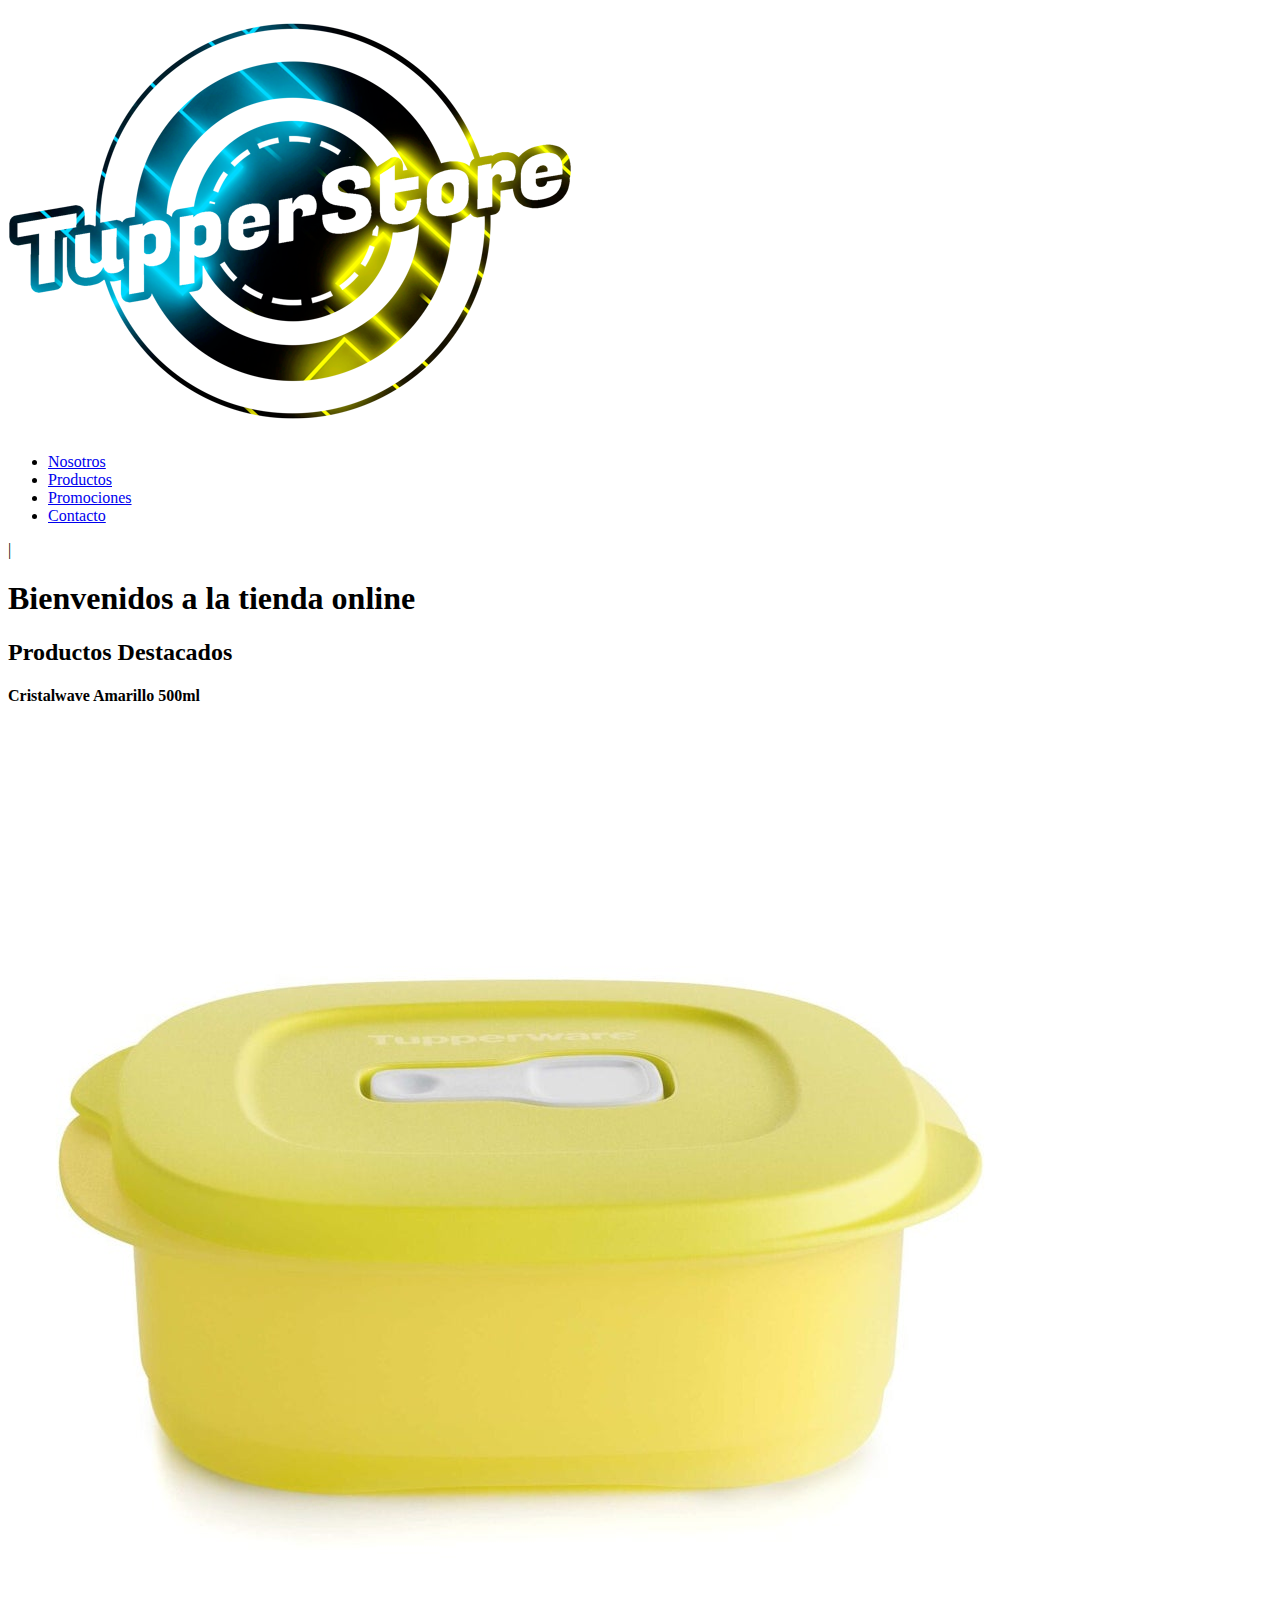
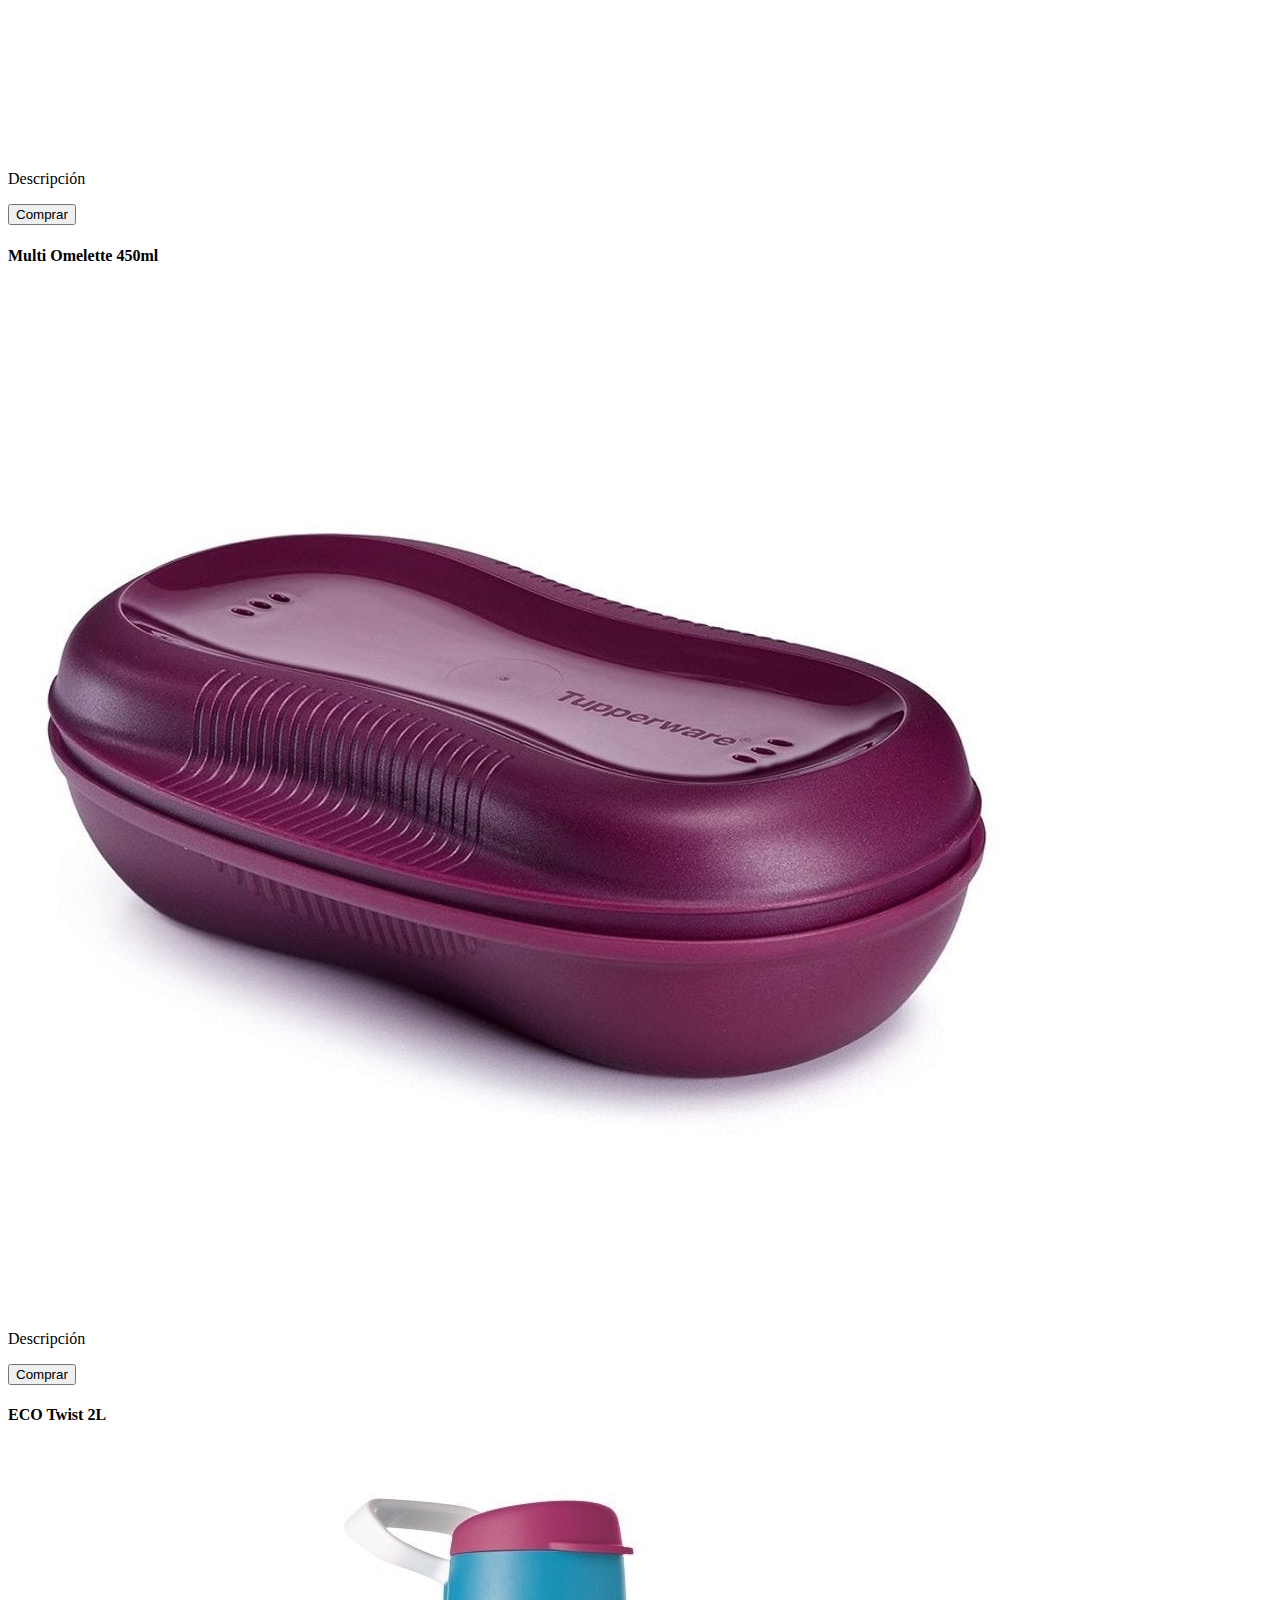
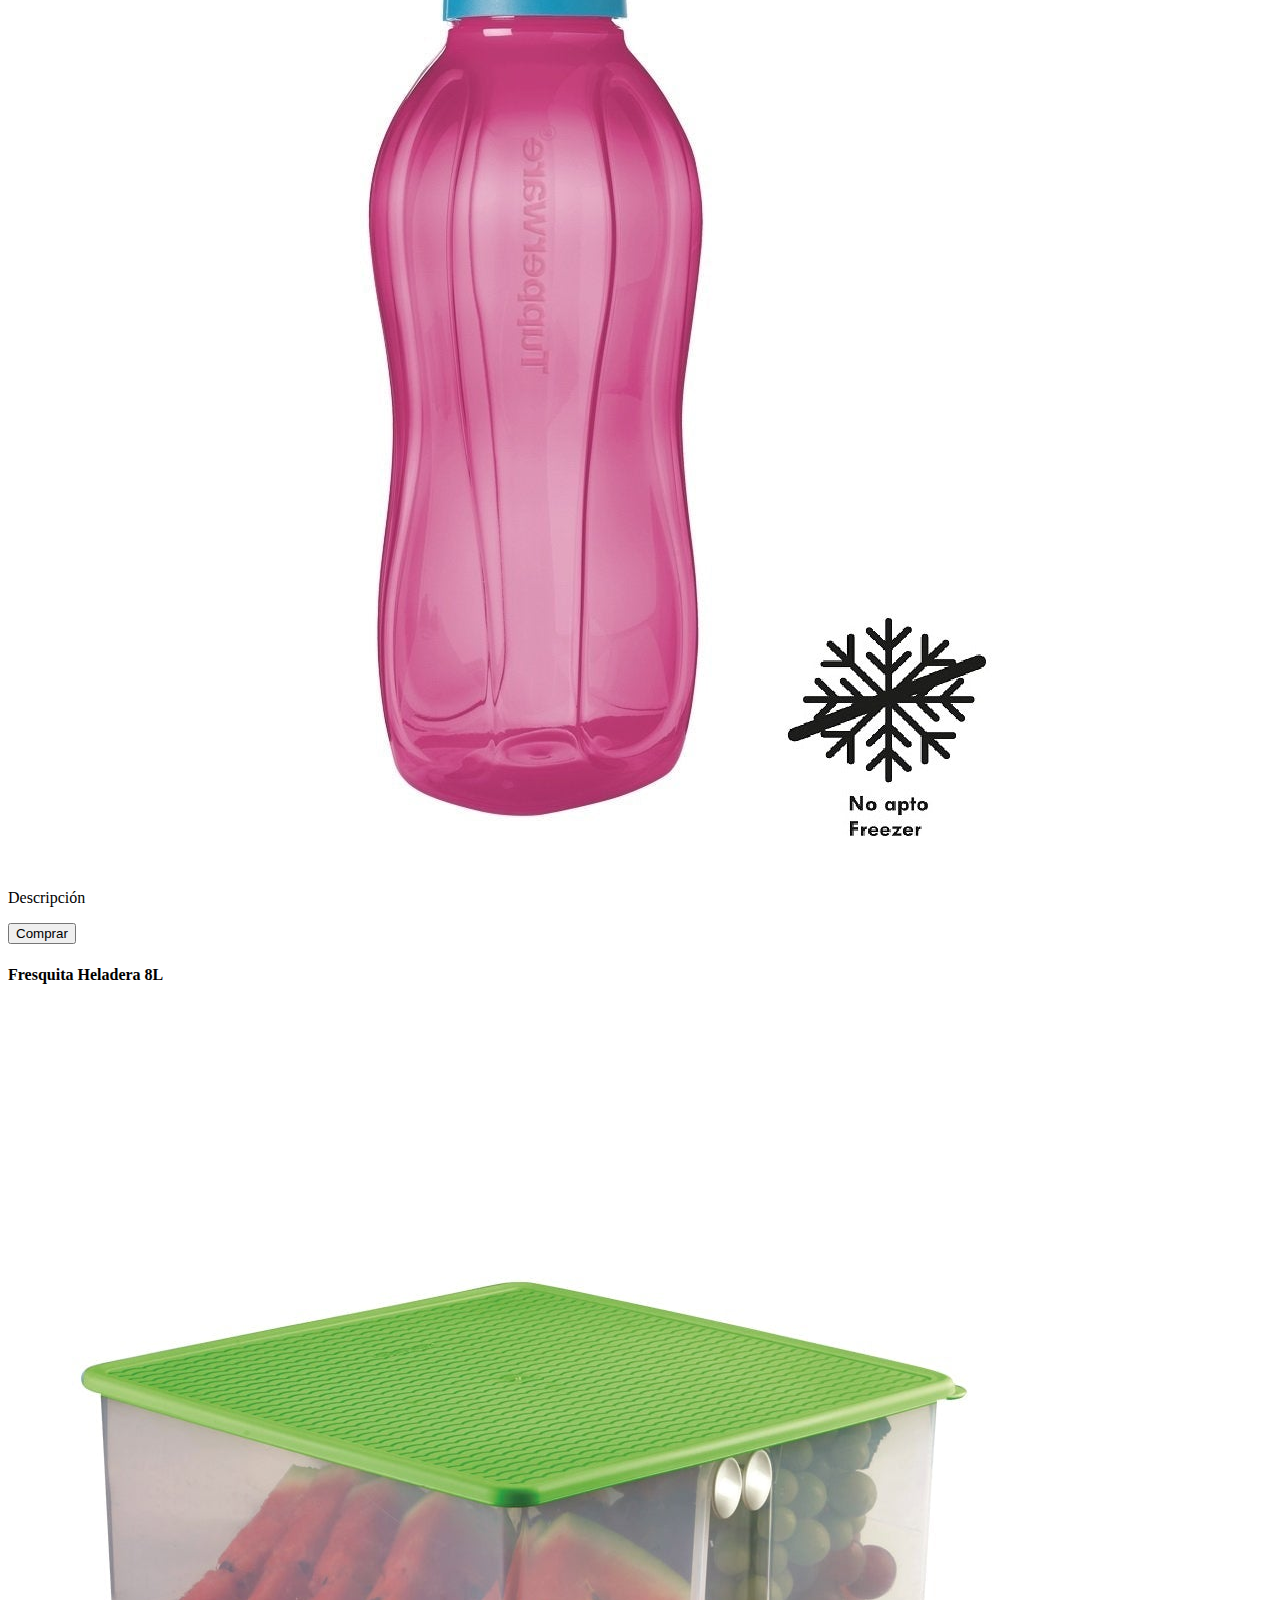
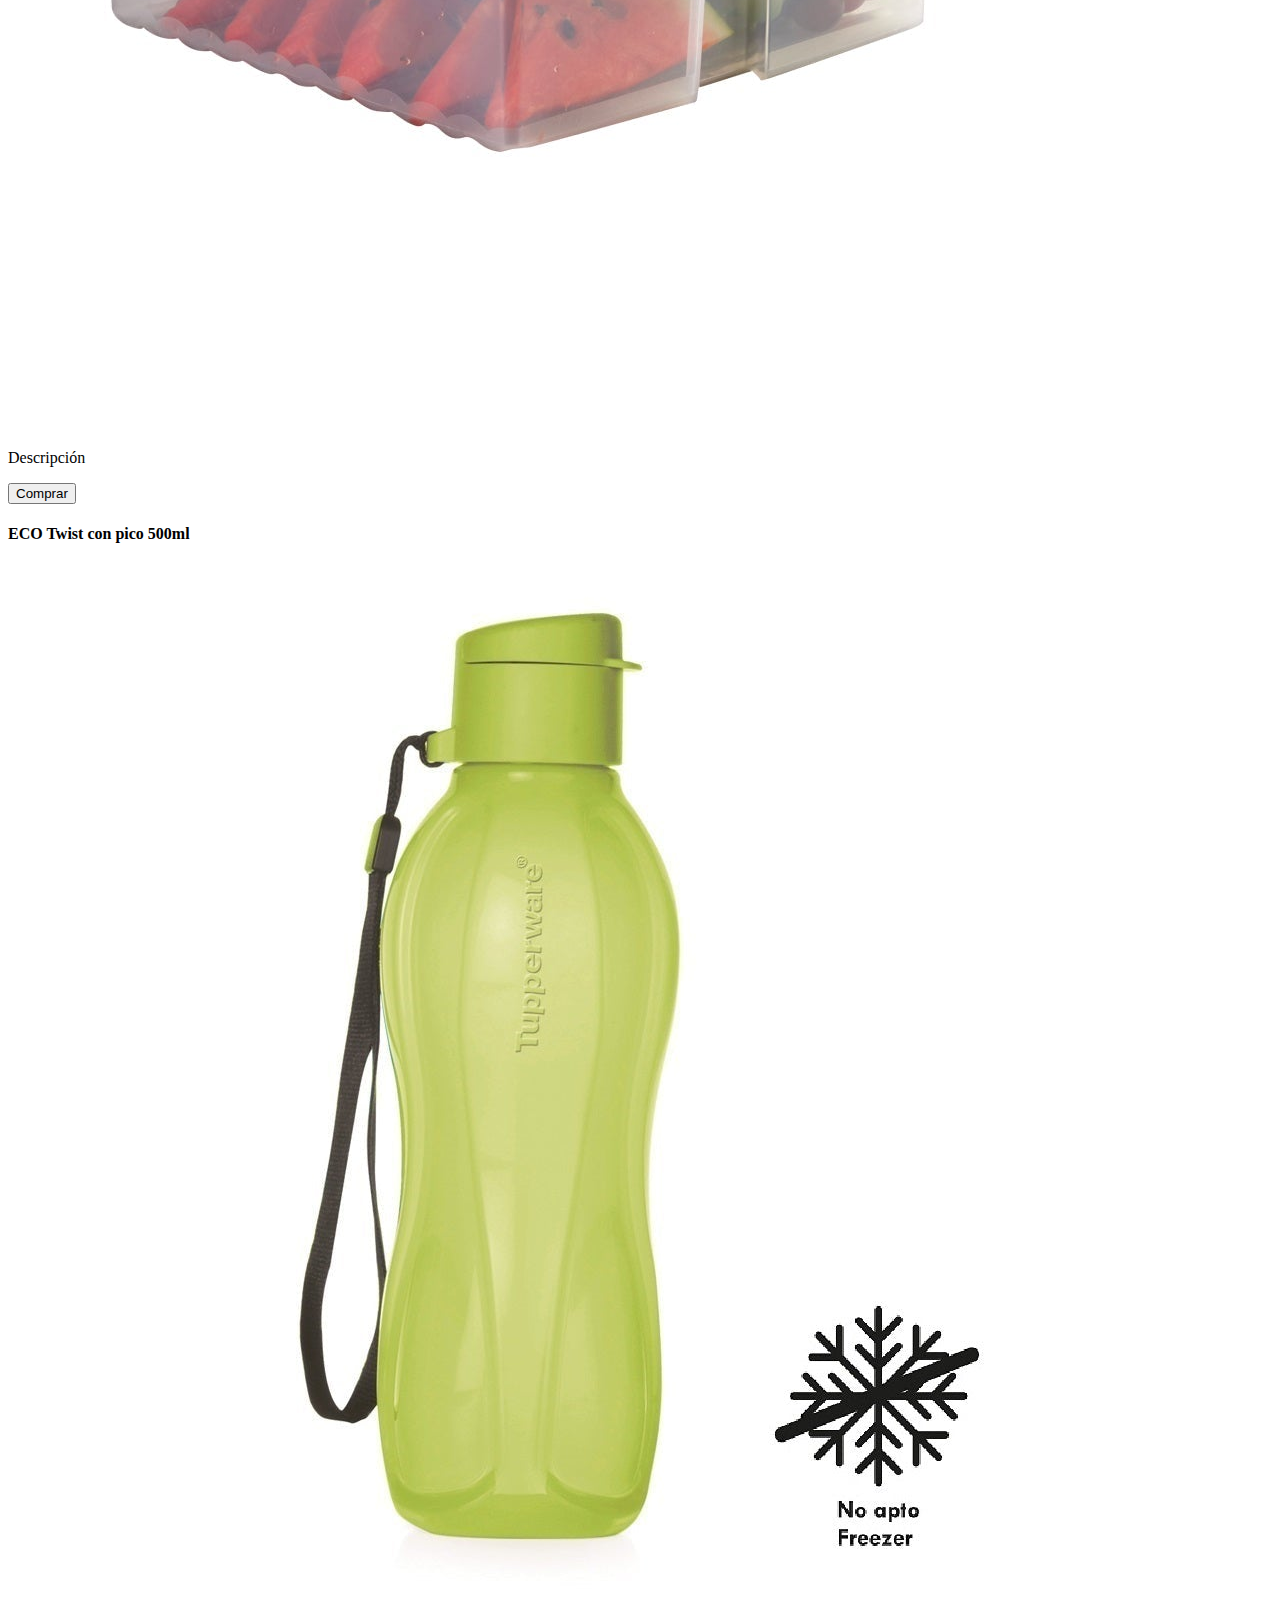
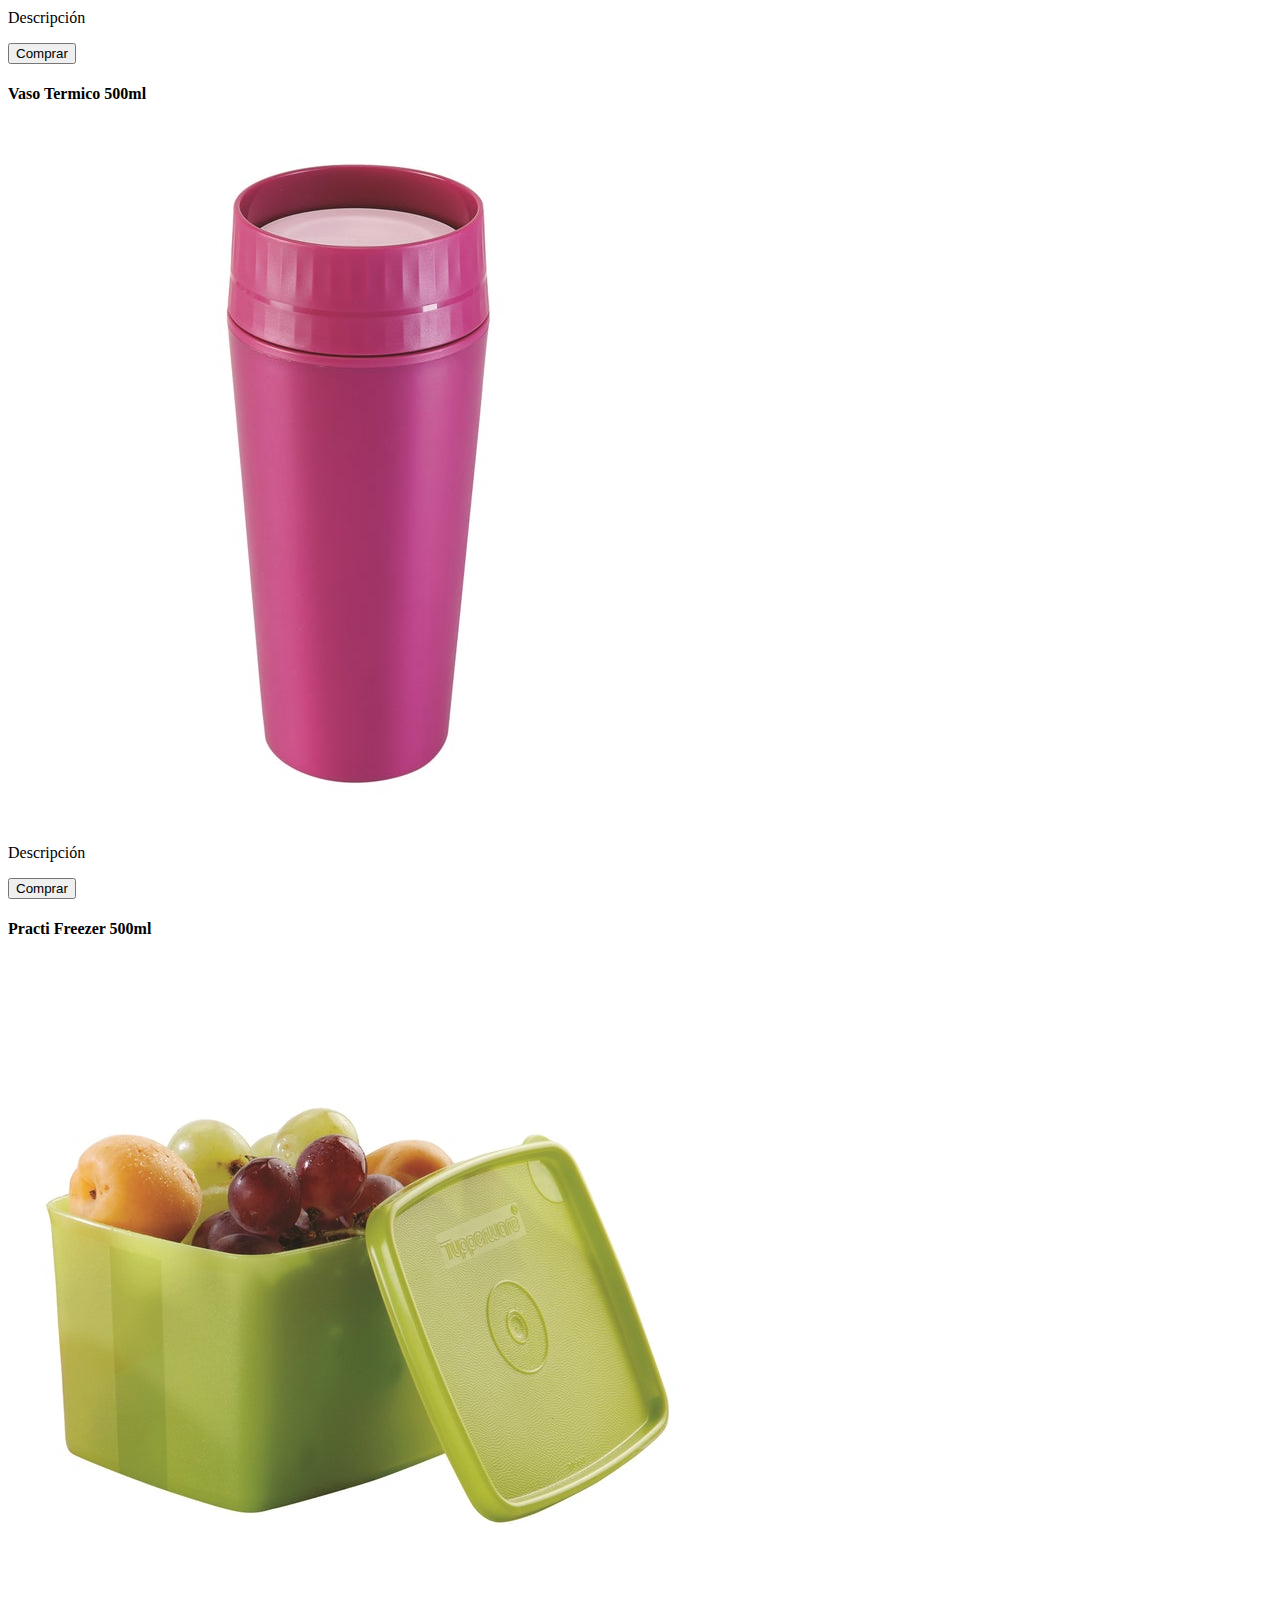
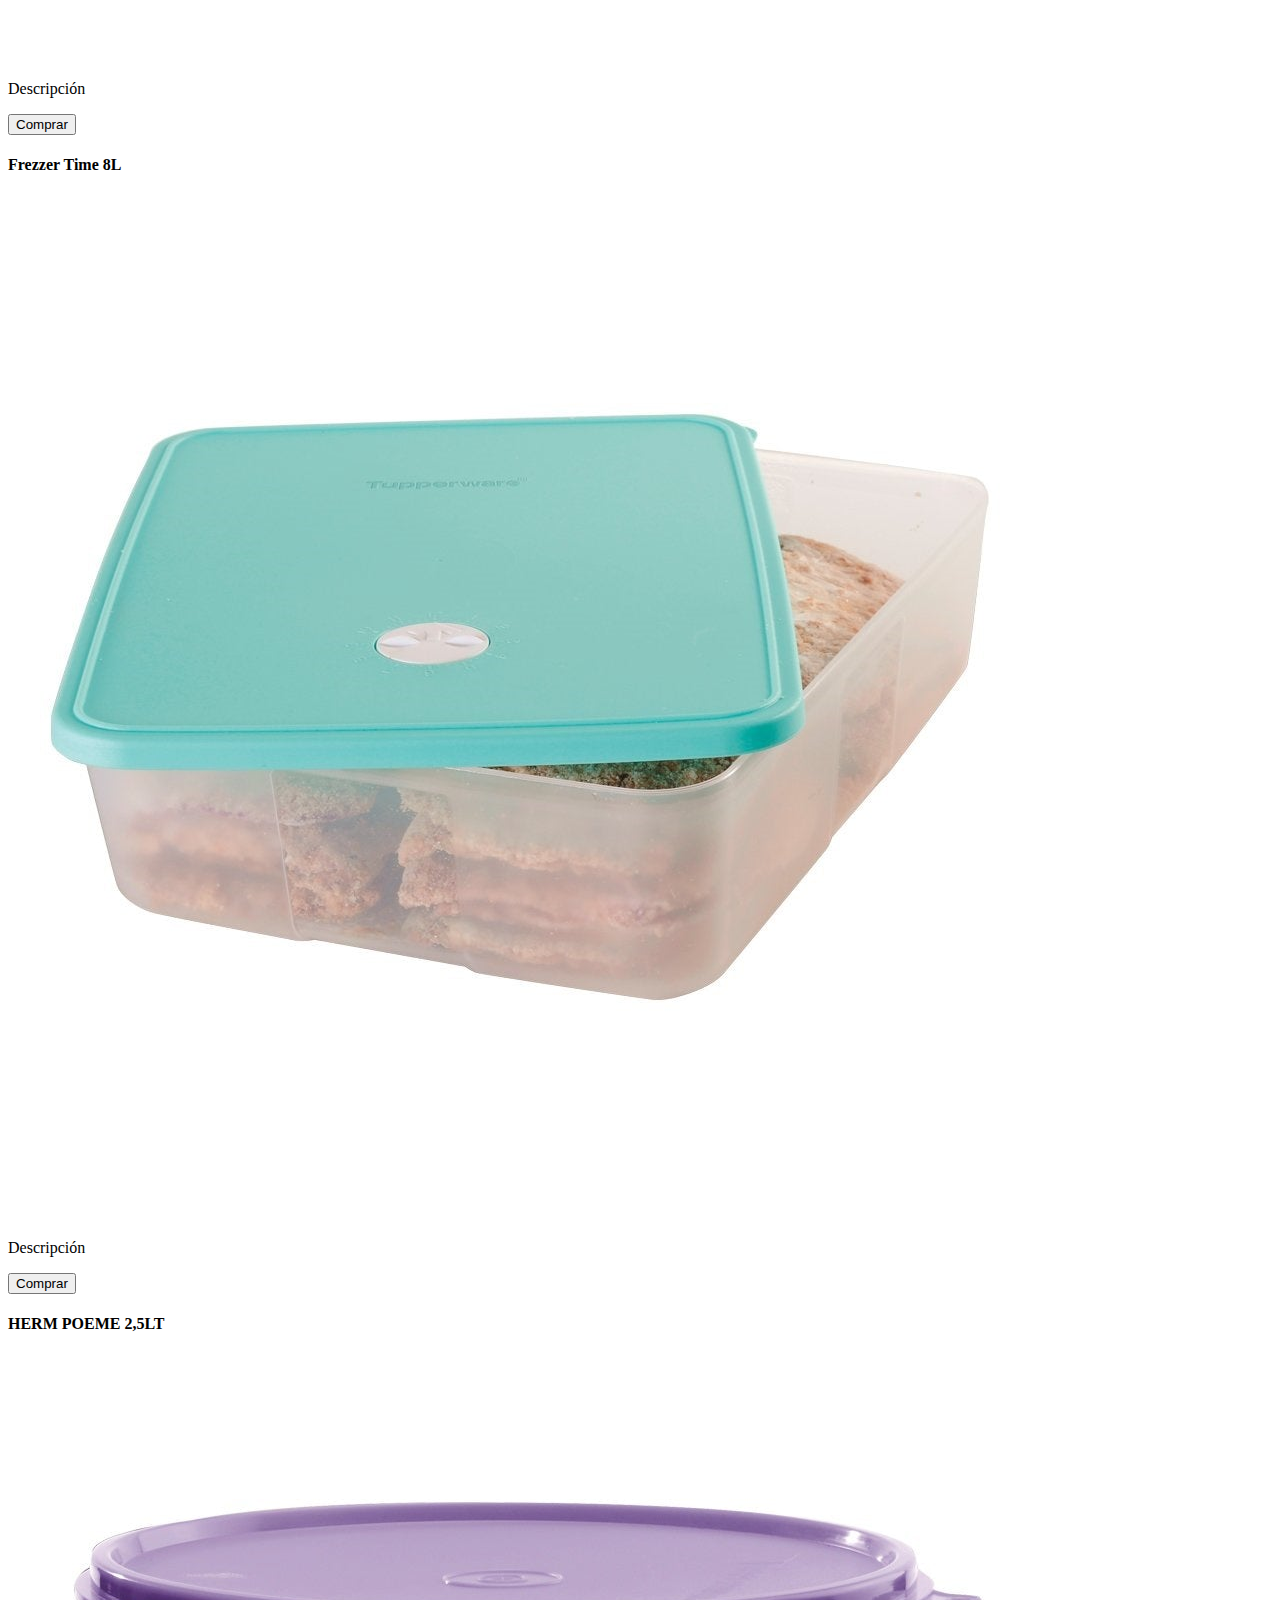
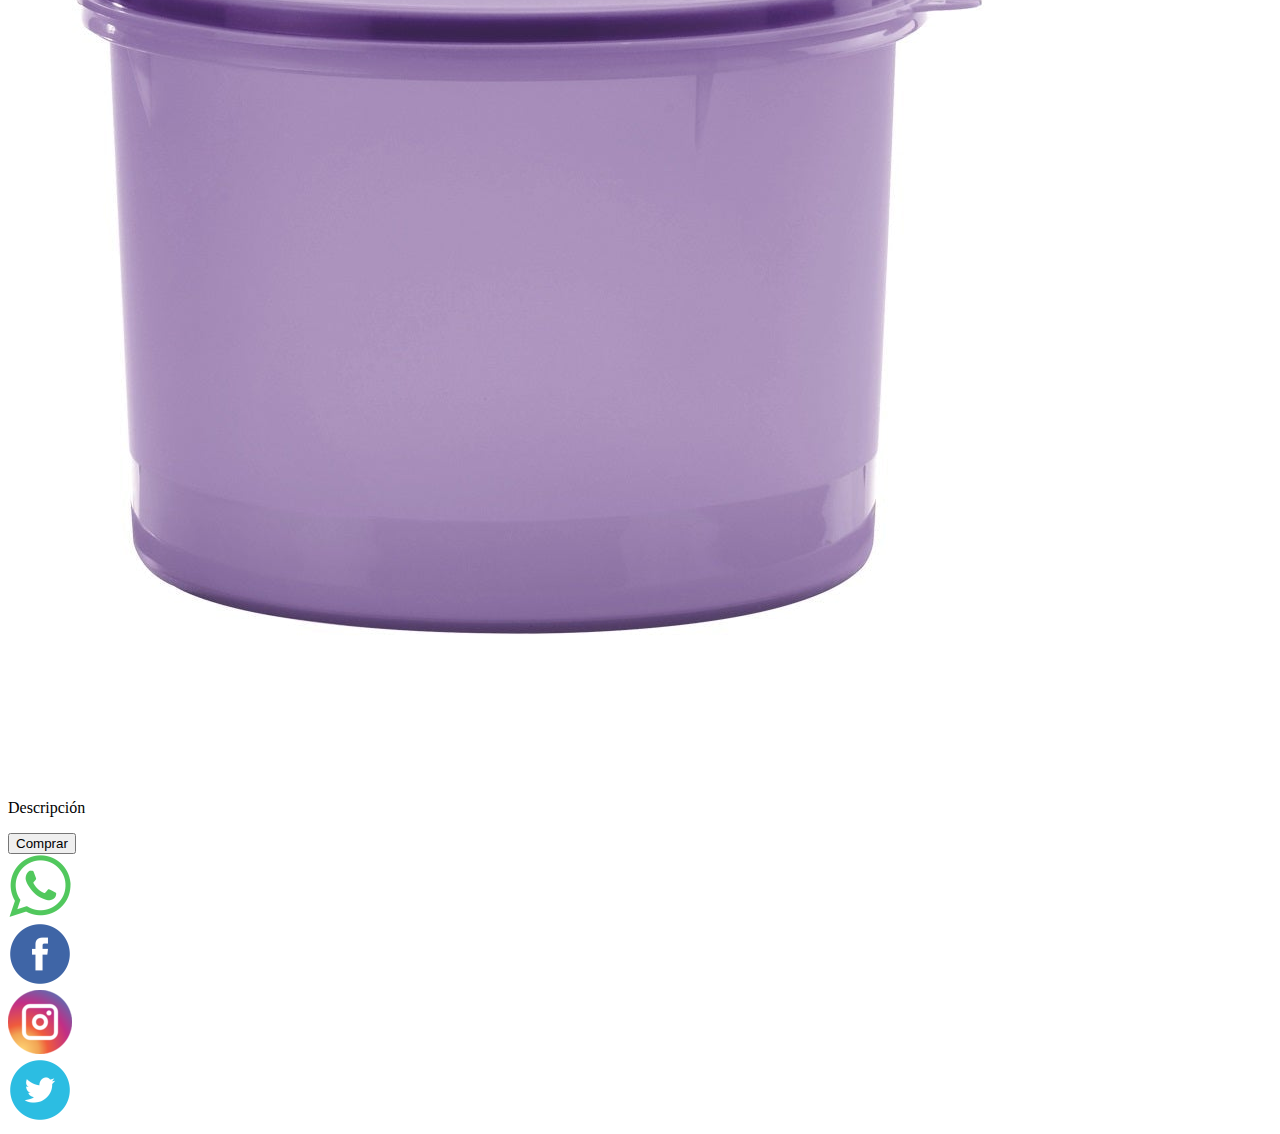
==== index.html @ eb11270f "subiendo archivos" ====
<!DOCTYPE html>
<html lang="en">

<head>
    <!-- inicio etiqueta meta -->
    <meta charset="UTF-8">
    <meta http-equiv="X-UA-Compatible" content="IE=edge">
    <meta name="viewport" content="width=device-width, initial-scale=1.0">
    <!-- cierre etiquetas meta-->
    <!--link Tipografia-->
    <link rel="preconnect" href="https://fonts.googleapis.com">
    <link rel="preconnect" href="https://fonts.gstatic.com" crossorigin>
    <link href="https://fonts.googleapis.com/css2?family=Raleway:ital@1&display=swap" rel="stylesheet">

    <link rel="preconnect" href="https://fonts.googleapis.com">
    <link rel="preconnect" href="https://fonts.gstatic.com" crossorigin>
    <link href="https://fonts.googleapis.com/css2?family=Raleway:ital,wght@0,800;1,400&display=swap" rel="stylesheet">

    <!--link de css-->
    <link rel="stylesheet" href="css/estilos.css">
    <!-- titulo de nuestro html-->


    <title> Home - Tupperstore</title>

</head>

<body>

    <!-- encabezado de la web-->
    
        <div class="conteiner">
            <header>
                <!-- existen metodologias de escritura "camelCase"-->
                <!-- etiqueta de menu/navegacion nav-->
                
                
                <div class="contMenu">
                    
                    <span class="logo">
                        <a href="Index.html">
                            <img src="img/logo04.png" alt="" class="logo">
                        </a>
                    </span>
            
            
                    <nav>
                        <ul class="menu">
                            <li>
                                <a href="pages/nosotros.html">Nosotros</a>
                            </li>
                            <li>
                                <a href="pages/productos.html"> Productos</a>
                            </li>
                            <li>
                                <a href="pages/Promociones.html"> Promociones</a>
                            </li>
                            <li>
                                <a href="pages/contacto.html"> Contacto </a>
                            </li>
            
                        </ul>
                    </nav>
            
                </div>
            </header>
            <!--contenido principal de la web-->
            
            |<main>
            
                
                    <h1> Bienvenidos a la tienda online</h1>
                
            
                
                    <h2>Productos Destacados</h2>
               
            
                 
            
                
                <div class="cards">
                    <div class="card">
                        <h4> Cristalwave Amarillo 500ml</h4>
                        <img src="img/imagen 01.jpg" alt="" class="img">
                        <p></p>Descripción</p>
                        <button> Comprar </button>
                    </div>
                    <div class="card">
                        <h4> Multi Omelette 450ml</h4>
                        <img src="img/imagen02.jpg" alt="" class="img">
                        <p>Descripción</p>
                        <button> Comprar </button>
                    </div>
                    <div class="card">
                        <h4> ECO Twist 2L</h4>
                        <img src="img/imagen03.jpg" alt="" class="img">
                        <p>Descripción</p>
                        <button> Comprar </button>
                    </div>
                    <div class="card">
                        <h4> Fresquita Heladera 8L</h4>
                        <img src="img/imagen04.jpg" alt="" class="img">
                        <p>Descripción</p>
                        <button> Comprar </button>
                    </div>
                    <div class="card">
                        <h4> ECO Twist con pico 500ml</h4>
                        <img src="img/imagen05.jpg" alt="" class="img">
                        <p>Descripción</p>
                        <button> Comprar </button>
                    </div>
                    <div class="card">
                        <h4> Vaso Termico 500ml</h4>
                        <img src="img/imagen06.jpg" alt="" class="img">
                        <p>Descripción</p>
                        <button> Comprar </button>
                    </div>
                    <div class="card">
                        <h4> Practi Freezer 500ml</h4>
                        <img src="img/imagen07.jpg" alt="" class="img">
                        <p>Descripción</p>
                        <button> Comprar </button>
                    </div>
                    <div class="card">
                        <h4> Frezzer Time 8L</h4>
                        <img src="img/imagen08.jpg" alt="" class="img">
                        <p>Descripción</p>
                        <button> Comprar </button>
                    </div>
                    <div class="card">
                        <h4> HERM POEME 2,5LT</h4>
                        <img src="img/imagen09.jpg" alt="" class="img">
                        <p>Descripción</p>
                        <button> Comprar </button>
                    </div>
                                
                           
            
            
                </div>
                  
                
            
            
            </main>
            
            <footer>
                
                <div class="redesSociales">
                    <div>
                        <img src="img/whatsapp.png" alt="" class="imglogo">
                        
                    </div>
                    <div>
                        <img src="img/facebook.png" alt="" class="imglogo">
                        
                    </div>
                    <div>
                        <img src="img/instagram.png" alt=""class="imglogo">
                        
                    </div>
                    <div>
                        <img src="img/twitter.png" alt=""class="imglogo">
                        
                    </div>
            
                </div>
            
            </footer>
        </div>
    

</body>

</html>
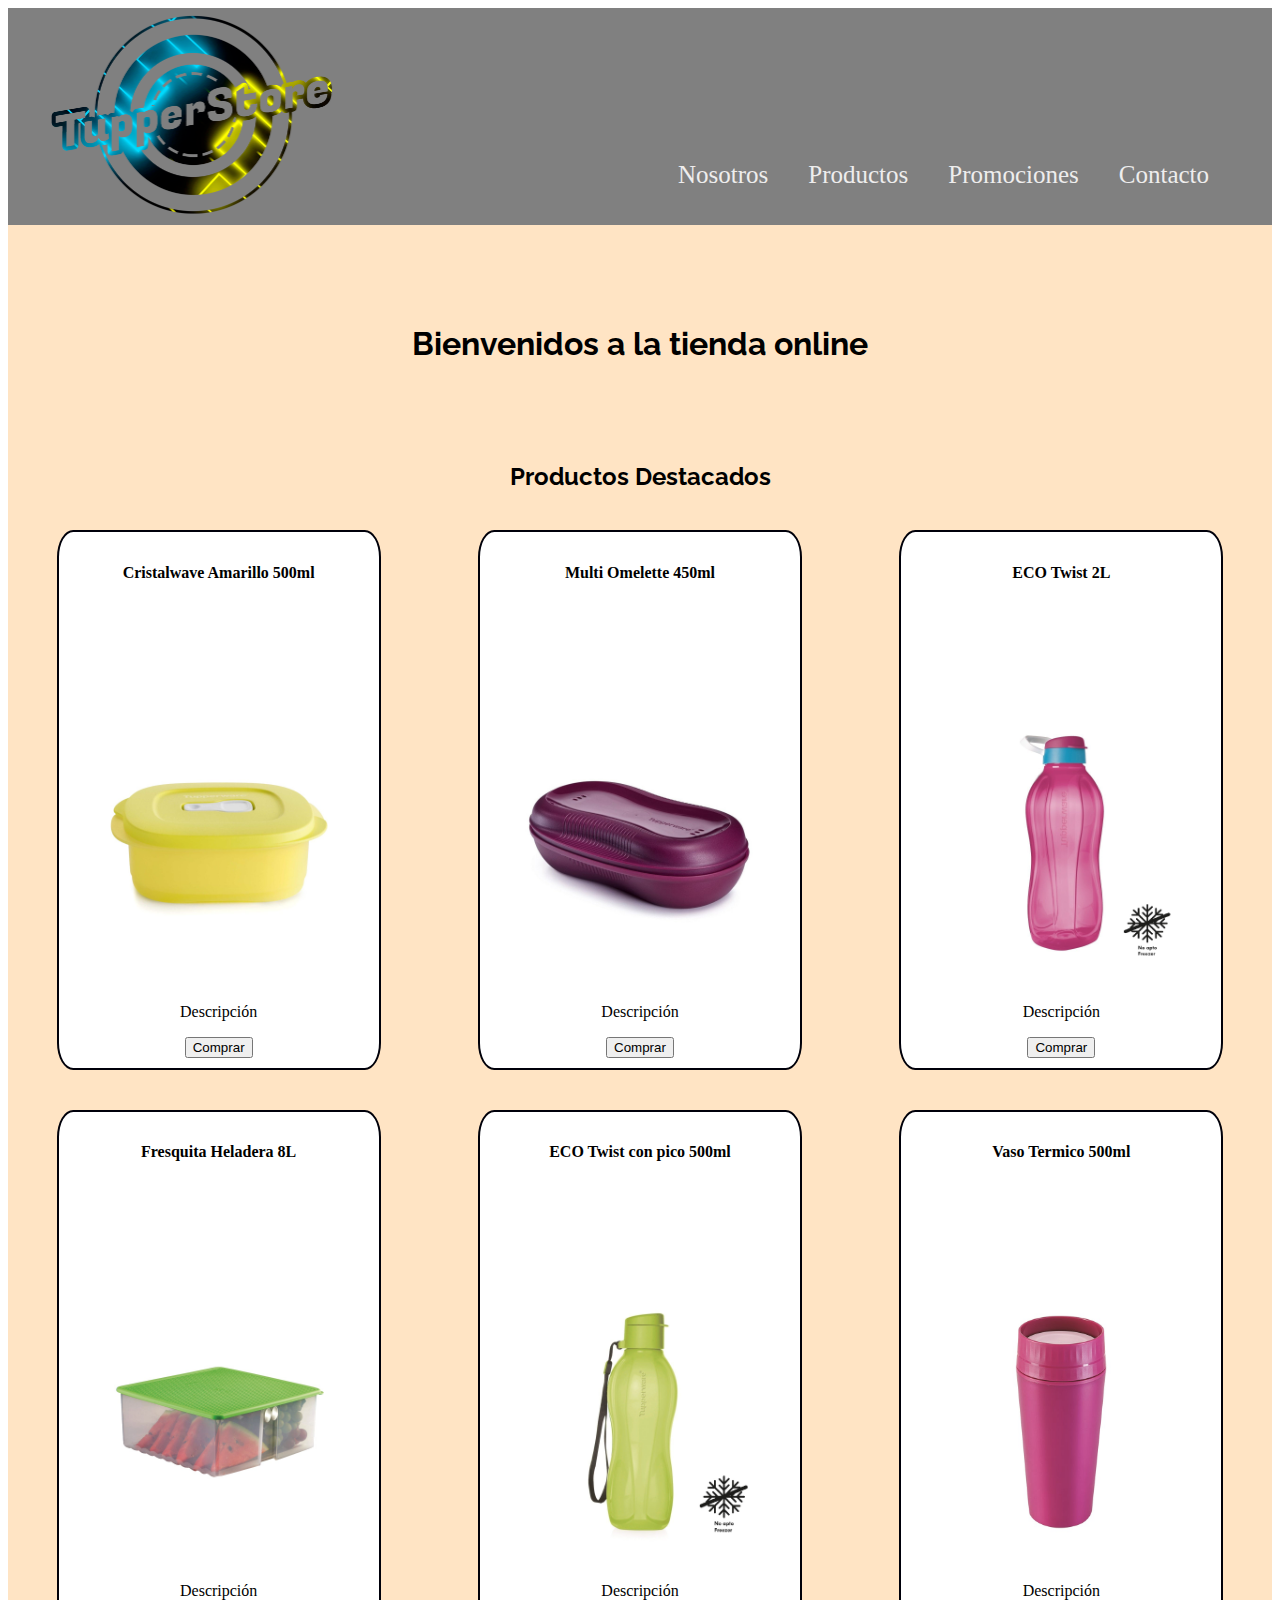
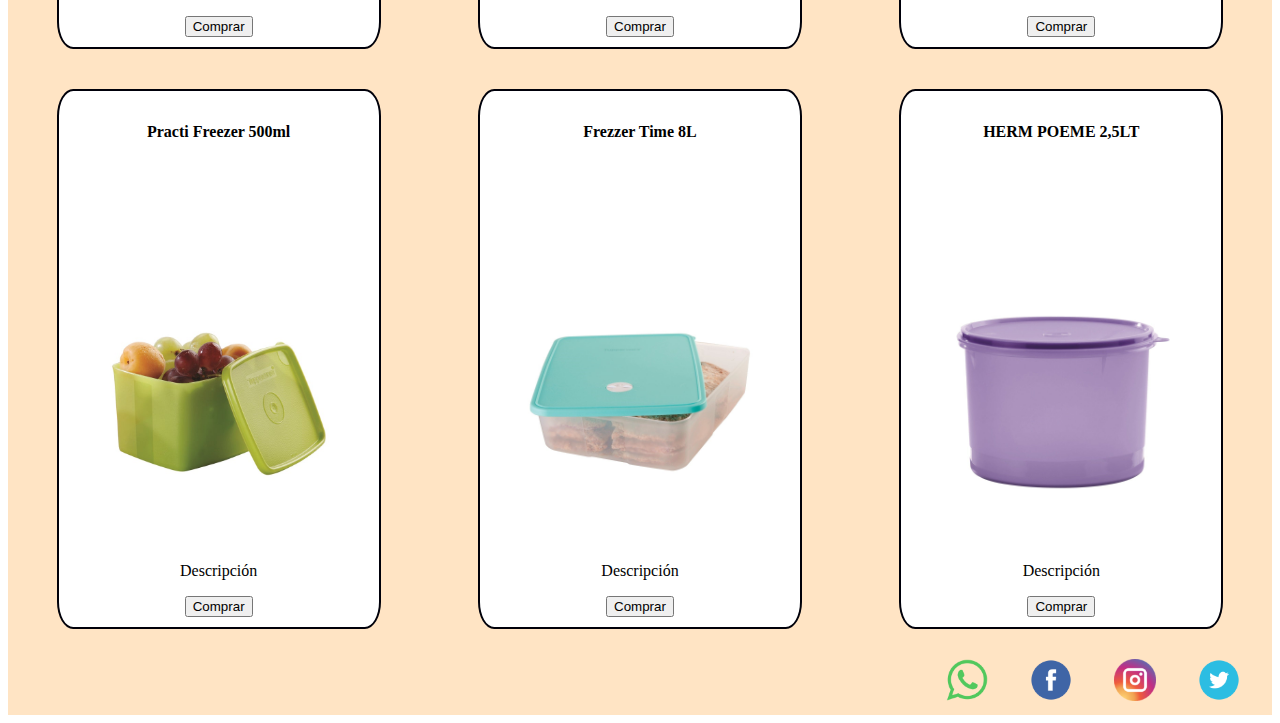
==== commit c22ccb09: "correciones sass" ====
--- a/index.html
+++ b/index.html
@@ -6,6 +6,8 @@
     <meta charset="UTF-8">
     <meta http-equiv="X-UA-Compatible" content="IE=edge">
     <meta name="viewport" content="width=device-width, initial-scale=1.0">
+    <meta name="description" content="paginas de productos de tupperwaare y compra online">
+    <meta name="keywords" content="tupperware, tupper, cocina">
     <!-- cierre etiquetas meta-->
     <!--link Tipografia-->
     <link rel="preconnect" href="https://fonts.googleapis.com">
@@ -17,13 +19,13 @@
     <link href="https://fonts.googleapis.com/css2?family=Raleway:ital,wght@0,800;1,400&display=swap" rel="stylesheet">
 
     <!--link de css-->
-    <link rel="stylesheet" href="css/estilos.css">
+    <link rel="stylesheet" href="css/main.css">
     <!-- titulo de nuestro html-->
 
 
     <title> Home - Tupperstore</title>
 
-</head>
+</head> 
 
 <body>
 
@@ -37,12 +39,11 @@
                 
                 <div class="contMenu">
                     
-                    <span class="logo">
+                    <span>
                         <a href="Index.html">
                             <img src="img/logo04.png" alt="" class="logo">
                         </a>
                     </span>
-            
             
                     <nav>
                         <ul class="menu">
@@ -66,19 +67,12 @@
             </header>
             <!--contenido principal de la web-->
             
-            |<main>
-            
-                
+            <main>
+              
                     <h1> Bienvenidos a la tienda online</h1>
-                
-            
                 
                     <h2>Productos Destacados</h2>
                
-            
-                 
-            
-                
                 <div class="cards">
                     <div class="card">
                         <h4> Cristalwave Amarillo 500ml</h4>
@@ -133,15 +127,9 @@
                         <img src="img/imagen09.jpg" alt="" class="img">
                         <p>Descripción</p>
                         <button> Comprar </button>
-                    </div>
-                                
-                           
-            
-            
+                    </div>                           
+           
                 </div>
-                  
-                
-            
             
             </main>
             
--- a/css/main.css
+++ b/css/main.css
@@ -0,0 +1,125 @@
+@media screen and (max-width: 768px) {
+  .conteiner .contMenu {
+    flex-direction: column;
+    align-items: center;
+    justify-content: space-evenly; }
+    .conteiner .contMenu span {
+      margin: 0;
+      justify-content: center;
+      height: 100%; }
+  .conteiner .header {
+    flex-direction: column; }
+  .conteiner main .cards .card {
+    width: 50%; } }
+
+@media screen and (max-width: 320px) {
+  .conteiner .contMenu {
+    flex-direction: column;
+    align-items: center;
+    justify-content: space-evenly; }
+    .conteiner .contMenu span {
+      margin: 0;
+      justify-content: center;
+      height: 100%; }
+  .conteiner .header {
+    flex-direction: column; }
+  .conteiner main .cards .card {
+    width: 40%; } }
+
+.conteiner {
+  display: grid;
+  min-height: 200vh;
+  grid-template-areas: "header header header" + "main main main"+ "cards cards cards"+ "footer footer footer";
+  grid-template-columns: auto;
+  grid-template-rows: auto; }
+  .conteiner header {
+    grid-area: header;
+    display: flex;
+    justify-content: center;
+    flex-direction: column; }
+    .conteiner header .contMenu {
+      background-color: gray;
+      display: flex;
+      flex-direction: row;
+      justify-content: center;
+      align-items: flex-end;
+      width: 100%; }
+      .conteiner header .contMenu .logo {
+        width: 50%; }
+      .conteiner header .contMenu nav .menu {
+        display: flex;
+        flex-direction: row;
+        align-items: flex-end;
+        list-style: none;
+        width: 100%; }
+        .conteiner header .contMenu nav .menu li a {
+          display: flex;
+          padding: 10px 10px;
+          margin: 10px;
+          color: #eeeded;
+          font-size: 25px;
+          font-weight: 100;
+          text-decoration: none; }
+          .conteiner header .contMenu nav .menu li a:hover {
+            color: #a74add;
+            transform: scale(1.1);
+            opacity: 0.6;
+            background-color: antiquewhite;
+            font-weight: bold; }
+  .conteiner main {
+    grid-area: main;
+    justify-content: center;
+    background-color: bisque; }
+    .conteiner main h2 {
+      text-align: center;
+      font-family: 'Raleway', sans-serif;
+      margin-top: 100px; }
+    .conteiner main h1 {
+      text-align: center;
+      font-family: 'Raleway', sans-serif;
+      margin-top: 100px; }
+    .conteiner main .cards {
+      grid-area: cards;
+      display: flex;
+      width: 100%;
+      justify-content: space-around;
+      flex-wrap: wrap; }
+      .conteiner main .cards .card {
+        border: solid 2px #00000a;
+        background-color: white;
+        width: 300px;
+        height: auto;
+        margin: 20px;
+        padding: 10px;
+        border-radius: 5%;
+        text-align: center; }
+        .conteiner main .cards .card img {
+          width: 80%;
+          height: auto;
+          padding: 20px;
+          margin-top: 100px;
+          align-items: center; }
+          .conteiner main .cards .card imghover {
+            transform: scale(1.3); }
+    .conteiner main .contNosotros {
+      display: flex;
+      width: 100%; }
+      .conteiner main .contNosotros .imgbanner {
+        width: 100%; }
+  .conteiner footer {
+    display: flex;
+    grid-area: footer;
+    justify-content: center;
+    background-color: bisque; }
+    .conteiner footer .redesSociales {
+      display: flex;
+      width: 100%;
+      align-content: center;
+      justify-content: space-evenly;
+      justify-content: flex-end; }
+      .conteiner footer .redesSociales .imglogo {
+        margin: 10px;
+        width: 50%; }
